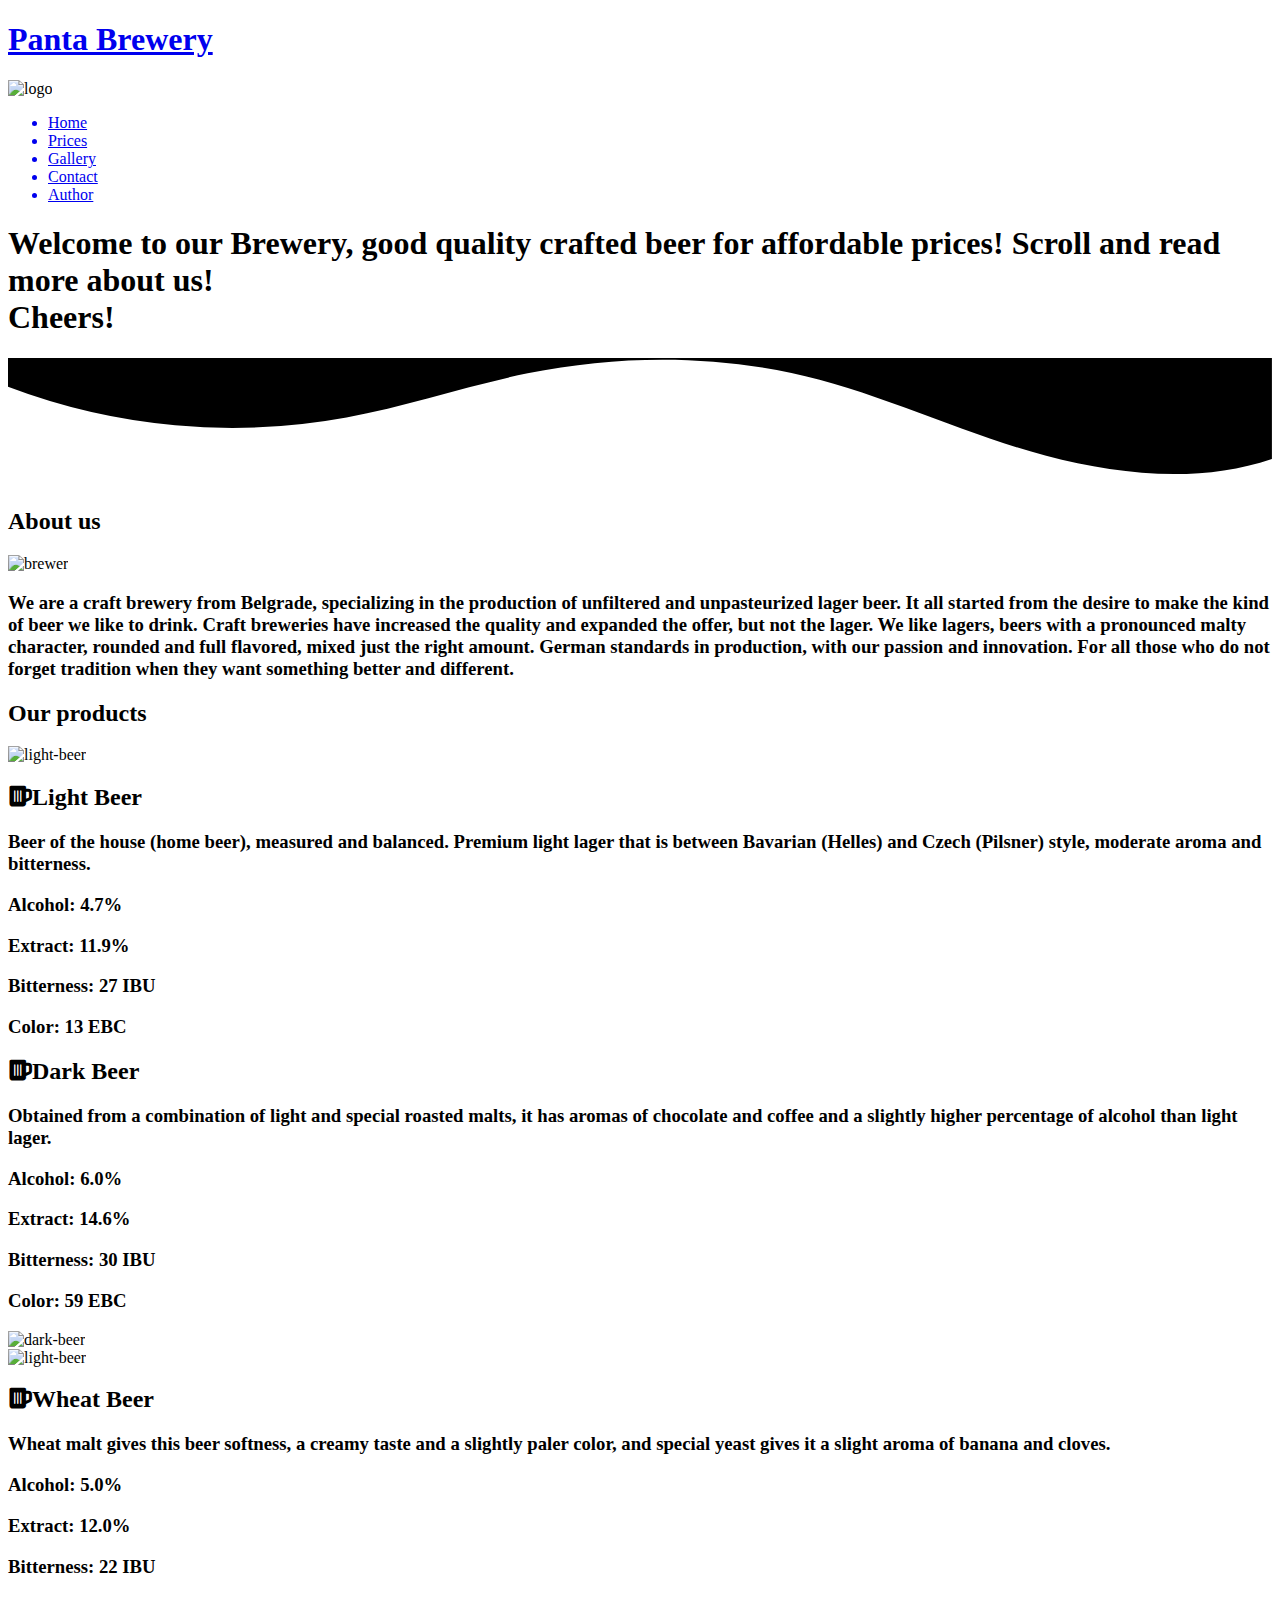
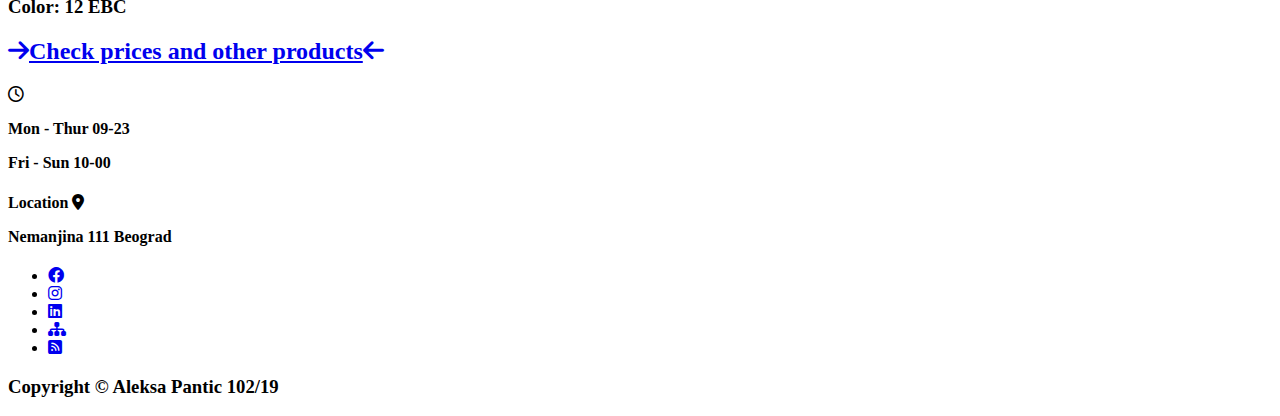
==== index.html @ 3b886d85 "Add files via upload" ====
<!DOCTYPE html>
<html lang="en">
<head>
    <meta charset="UTF-8">
    <meta http-equiv="X-UA-Compatible" content="IE=edge">
    <meta name="viewport" content="width=device-width, initial-scale=1.0">
    <!--Google Fonts-->
    <link rel="preconnect" href="https://fonts.googleapis.com">
    <link rel="preconnect" href="https://fonts.gstatic.com" crossorigin>
    <link href="https://fonts.googleapis.com/css2?family=Fira+Sans&family=M+PLUS+1+Code:wght@500;700&family=Nunito&display=swap" rel="stylesheet">
    <!--FontAwesome-->
    <link rel="stylesheet" href="https://cdnjs.cloudflare.com/ajax/libs/font-awesome/6.0.0/css/all.min.css" integrity="sha512-9usAa10IRO0HhonpyAIVpjrylPvoDwiPUiKdWk5t3PyolY1cOd4DSE0Ga+ri4AuTroPR5aQvXU9xC6qOPnzFeg==" crossorigin="anonymous" referrerpolicy="no-referrer" />
    <!--CSS-->
    <link rel="stylesheet" type="text/css" href="assets/css/style.css"/>
    <title>Panta Brewery | Home</title>
</head>
<body>
    <header class="container">
        <div id="logo">
            <h1 id="bname"><a href="index.html">Panta Brewery</a></h1>
            <img src="assets/img/logo.png" alt="logo"/>
        </div>
        <nav id="menu">
            <ul>
                <a href="index.html"><li  class="aktivni">Home</li></a>
                <a href="prices.html"><li>Prices</li></a>
                <a href="gallery.html"><li>Gallery</li></a>
                <a href="contact.html"><li>Contact</li></a>
                <a href="author.html"><li>Author</li></a>
            </ul>
        </nav>
    </header>
    <section id="cover-img">
        <div id="coverText">
            <h1>Welcome to our Brewery, good quality crafted beer  for affordable prices! Scroll and read more about us!</br>Cheers!</h1>
        </div>
        <div class="custom-shape-divider-bottom-1673564171">
            <svg data-name="Layer 1" xmlns="http://www.w3.org/2000/svg" viewBox="0 0 1200 120" preserveAspectRatio="none">
                <path d="M321.39,56.44c58-10.79,114.16-30.13,172-41.86,82.39-16.72,168.19-17.73,250.45-.39C823.78,31,906.67,72,985.66,92.83c70.05,18.48,146.53,26.09,214.34,3V0H0V27.35A600.21,600.21,0,0,0,321.39,56.44Z" class="shape-fill"></path>
            </svg>
        </div>
    </section>
    <main id="mainindex" class="container">
        <h2 id="aboutus">About us</h2>
        <section id="sekPrvaIndex">
            <div id="pravljenje">
                <img class="okrvirslike" src="assets/img/brewer.jpg" alt="brewer"/>
            </div>
            <div id="opisPivare">
                <h3>We are a craft brewery from Belgrade, specializing in the production of unfiltered and unpasteurized lager beer. It all started from the desire to make the kind of beer we like to drink.  Craft breweries have increased the quality and expanded the offer, but not the lager. We like lagers, beers with a pronounced malty character, rounded and full flavored, mixed just the right amount.     German standards in production, with our passion and innovation. For all those who do not forget tradition when they want something better and different.</h3>
            </div>
        </section>
        <h2 id="products">Our products</h2>
        <section id="sekDrugaIndex">
            <div id="svetloPivo" class="dflex">
                <div class="slikaPiva">
                    <img class="okrvirslike" src="assets/img/light-beer.jpg" alt="light-beer"/>
                </div>
                <div class="opisPiva">
                    <h2><i class="fa-solid fa-beer-mug-empty"></i>Light Beer</h2>
                    <h3>Beer of the house (home beer), measured and balanced. Premium light lager that is between Bavarian (Helles) and Czech (Pilsner) style, moderate aroma and bitterness.
                    <p>Alcohol: 4.7%</p>
                    <p>Extract: 11.9%</p>
                    <p>Bitterness: 27 IBU</p>
                    <p>Color: 13 EBC</p>
                    </h3>
                </div>
            </div>
            <div id="tamnoPivo" class="dflex">
                <div class="opisPiva">
                    <h2><i class="fa-solid fa-beer-mug-empty"></i>Dark Beer</h2>
                    <h3>Obtained from a combination of light and special roasted malts, it has aromas of chocolate and coffee and a slightly higher percentage of alcohol than light lager.
                    <p>Alcohol: 6.0%</p>
                    <p>Extract: 14.6%</p>
                    <p>Bitterness: 30 IBU</p>
                    <p>Color: 59 EBC</p>
                    </h3>
                </div>
                <div  class="slikaPiva">
                    <img class="okrvirslike" src="assets/img/dark-beer.jpg" alt="dark-beer"/>
                </div>
                
            </div>
            <div id="psenicnoPivo" class="dflex">
                <div class="slikaPiva">
                    <img class="okrvirslike" src="assets/img/wheat-beer.jpg" alt="light-beer"/>
                </div>
                <div class="opisPiva">
                    <h2><i class="fa-solid fa-beer-mug-empty"></i>Wheat Beer</h2>
                    <h3>Wheat malt gives this beer softness, a creamy taste and a slightly paler color, and special yeast gives it a slight aroma of banana and cloves.
                    <p>Alcohol: 5.0%</p>
                    <p>Extract: 12.0%</p>
                    <p>Bitterness: 22 IBU</p>
                    <p>Color: 12 EBC</p>
                    </h3>
                </div>
            </div>
        </section>
        <h2 id="pricesLink"><a href="prices.html"><i class="fa-solid fa-arrow-right"></i>Check prices and other products<i class="fa-solid fa-arrow-left"></i></a></h2>
    </main>
    <footer class="container">
        <div id="footer1">
                <div id="radnoVreme">
                    <h4><i class="fa-regular fa-clock"></i>
                        <p>Mon - Thur 09-23</p>
                        <p>Fri - Sun 10-00</p>
                    </h4>
                </div>
                <div id="lokacija">
                    <h4>Location <i class="fa-solid fa-location-dot"></i>
                        <p>Nemanjina 111 Beograd</p>
                    </h4>
                </div>
                <div id="ikonice">
                    <ul>
                        <li><a href="https://www.facebook.com/"><i class="fa-brands fa-facebook"></i></a></li>
                        <li><a href="https://www.instagram.com/"><i class="fa-brands fa-instagram"></i></a></li>
                        <li><a href="https://www.linkedin.com/"><i class="fa-brands fa-linkedin"></i></a></li>
                        <li><a href="sitemap.xml"><i class="fa-solid fa-sitemap"></i></a></li>
                        <li><a href="rss.xml"><i class="fa-solid fa-square-rss"></i></a></li>
                    </ul>
            </div>
        </div> 
       <h3>Copyright &copy; Aleksa Pantic 102/19</h3>
    </footer>

</body>
</html>
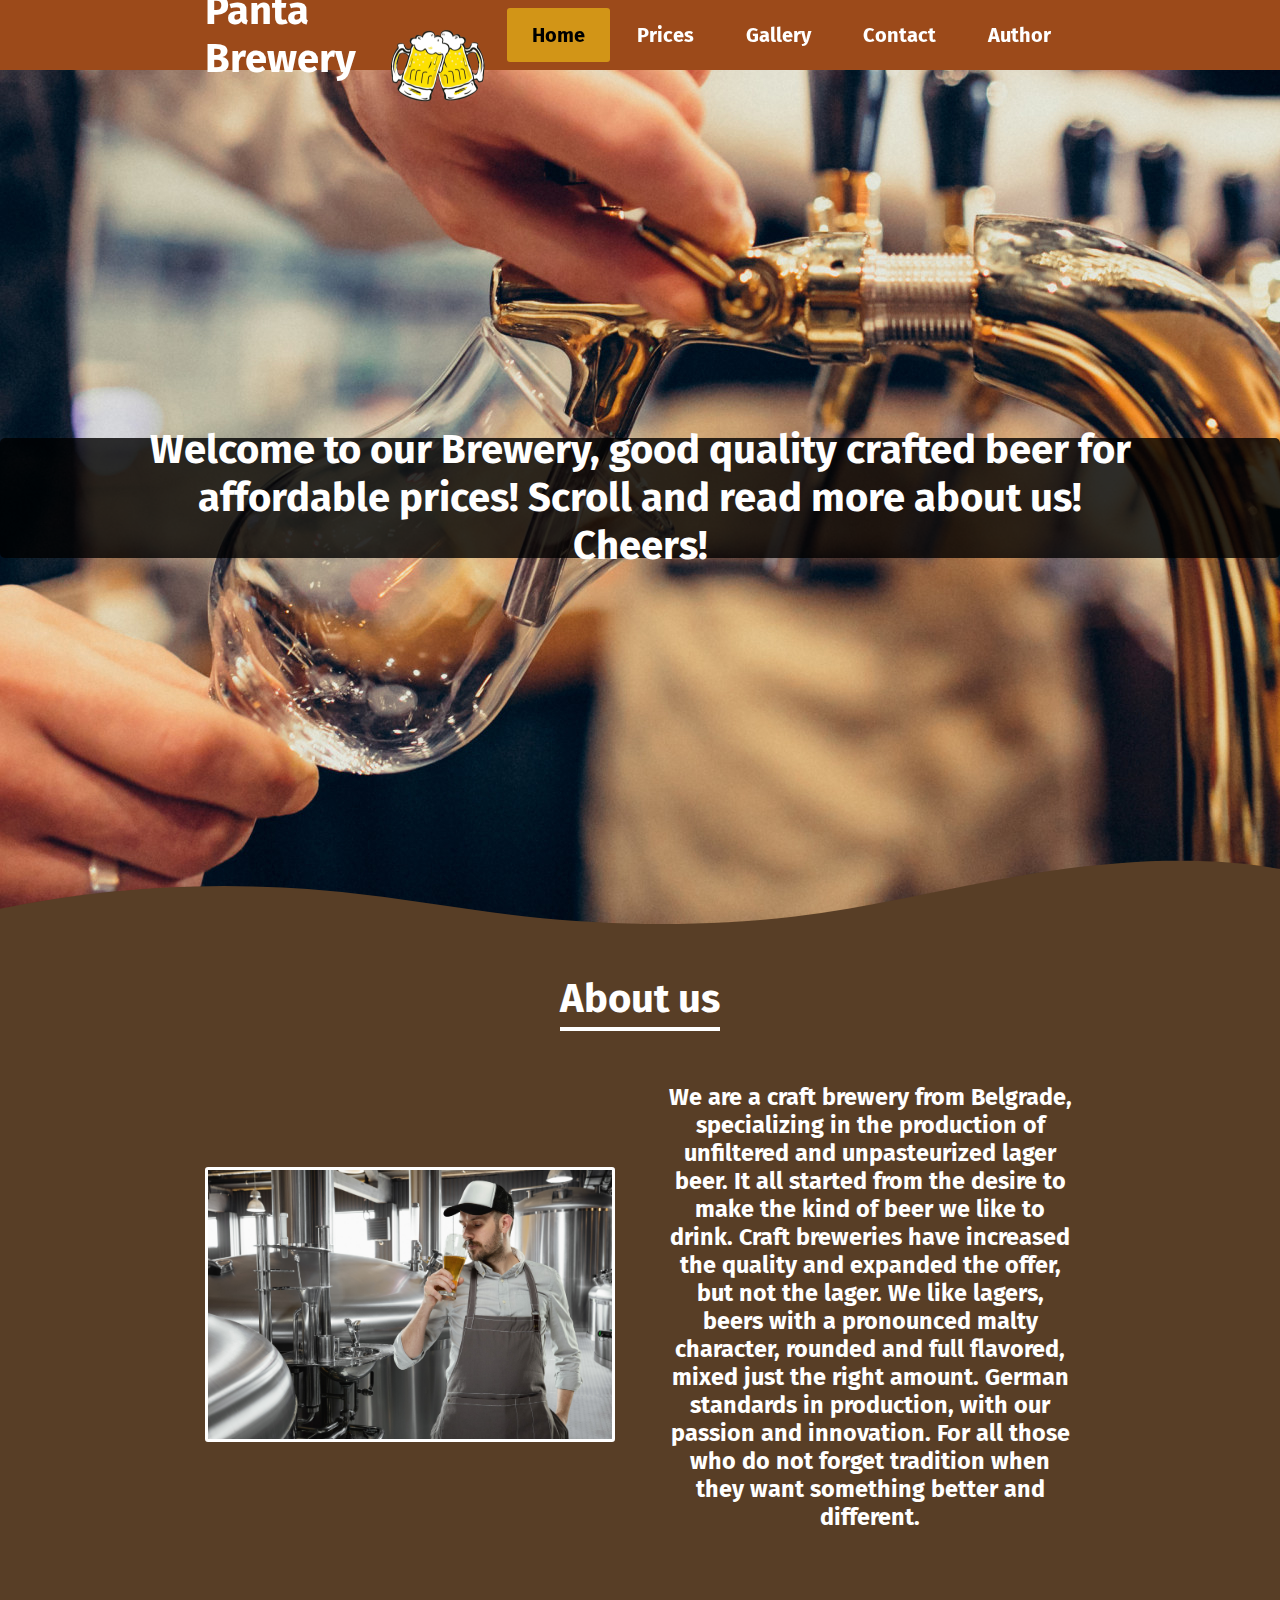
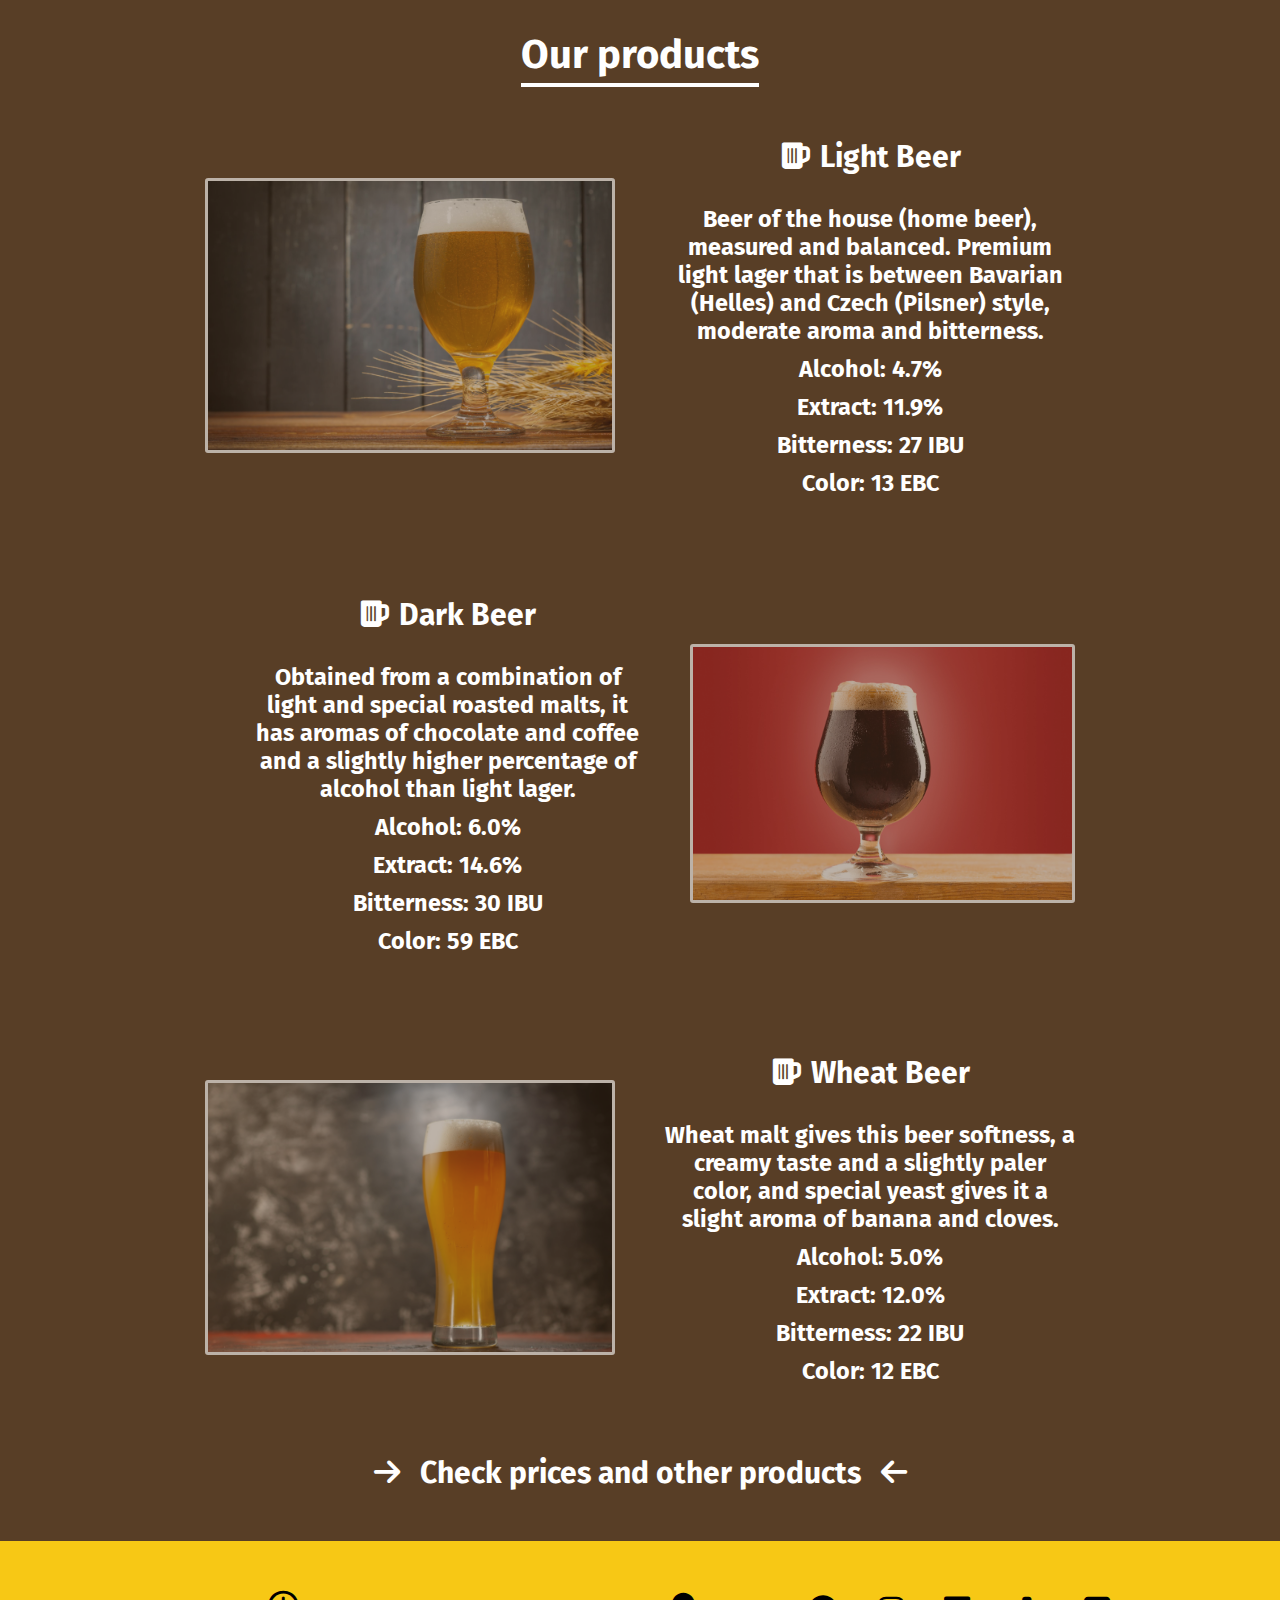
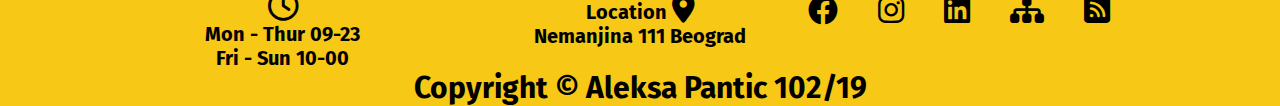
==== commit 68b048fd: "Add files via upload" ====
--- a/index.html
+++ b/index.html
@@ -4,6 +4,11 @@
     <meta charset="UTF-8">
     <meta http-equiv="X-UA-Compatible" content="IE=edge">
     <meta name="viewport" content="width=device-width, initial-scale=1.0">
+    <meta name="keywords" content="Beer, brewery, alcohol, bar, drink"/>
+    <meta name="description" content="Panta Brewery - Good quality crafted beer  for affordable prices!"/>
+    <meta name="author" content="mailto:aleksa.pantic.102.19@ict.edu.rs"/>
+    <meta name="copyright" content="Aleksa Pantic 2021"/>
+    <link rel="icon" type="image/x-icon" href="assets/img/favicon.ico" />
     <!--Google Fonts-->
     <link rel="preconnect" href="https://fonts.googleapis.com">
     <link rel="preconnect" href="https://fonts.gstatic.com" crossorigin>
--- a/assets/css/style.css
+++ b/assets/css/style.css
@@ -0,0 +1,458 @@
+:root{
+    --bela: #ffffff;
+    --crna: #000000;
+    --braon: #9C4A1A;
+    --tamzuta: #EC9704;
+    --zuta: #F7C815;
+    --krem: #583E26;
+    --libra: #A78B71;
+}
+@import url('https://fonts.googleapis.com/css2?family=Fira+Sans&family=M+PLUS+1+Code:wght@500;700&family=Nunito&display=swap');
+*{
+    margin:0px;
+    padding: 0px;
+    box-sizing: border-box;
+    font-family: 'Fira Sans', sans-serif;
+}
+body{
+    display: block;
+    background-color: var(--krem);
+    font-size: 20px;
+}
+ul{
+    text-decoration: none;
+    list-style: none;
+}
+a{
+    text-decoration: none;
+}
+.container{
+    width: 100%;
+    padding: 0px 205px;
+}
+header{
+    height: 70px !important;
+    height: initial;
+    display: flex;
+    justify-content: space-between;
+    align-items: center;
+    top: 0;
+    position: sticky;
+    background-color: var(--braon);
+    z-index: 999;
+}
+#logo{
+    height: 100%;
+    display: flex;
+    align-items: center;
+}
+@keyframes rotiranjeLoga{
+    from{ transform: rotate(0deg);}
+    to{transform: rotate(360deg);}
+}
+#logo img{
+    position: relative;
+    top: 25px;
+    margin-right: 20px;
+    animation-name: rotiranjeLoga;
+    animation-duration: 2s;
+}
+#bname{
+    color: var(--bela);
+    margin-right: 30px;
+    font-weight: bold;
+}
+#bname a{
+    color: var(--bela);
+}
+#bname a:hover{
+    color: var(--zuta);
+}
+#menu ul{
+    display: flex;
+    flex-direction: row;
+    justify-content: center;
+}
+#menu ul li{
+    margin: 0px 1px;
+    padding: 15px 25px;
+    height: 100%;
+    display: block;
+    font-weight: bold;
+    color: var(--bela);
+}
+#menu ul li:hover{
+    background-color: var(--zuta);
+    border-radius: 3px;
+    color: var(--crna) !important;
+}
+#cover-img{
+    position: relative;
+    background-image: url("../img/cover-image.jpg");
+    background-repeat: no-repeat;
+    background-position: bottom center;
+    height: 95vh;
+    width: 100%;
+    display: flex;
+    align-items: center;
+    justify-content: center;
+}
+@keyframes pojavljivanje {
+    from{opacity: 0;}
+    to{opacity: 1;}
+}
+#coverText{
+    display: flex;
+    align-items: center;
+    width:fit-content;
+    height: 70px;
+    position: relative;
+    padding:60px 50px;
+    background-color: rgba(0,0,0,0.8);
+    border-radius: 5px;
+    animation-name: pojavljivanje;
+    animation-duration: 3s;
+}
+#coverText h1{
+    color: var(--bela);
+    text-align: center;
+}
+.custom-shape-divider-bottom-1673564171 {
+    position: absolute;
+    bottom: 0;
+    left: 0;
+    width: 100%;
+    overflow: hidden;
+    line-height: 0;
+    transform: rotate(180deg);
+}
+
+.custom-shape-divider-bottom-1673564171 svg {
+    position: relative;
+    display: block;
+    width: calc(100% + 1.3px);
+    height: 70px;
+    transform: rotateY(180deg);
+}
+
+.custom-shape-divider-bottom-1673564171 .shape-fill {
+    fill: var(--krem);
+}
+#mainindex{
+    margin-top: 100px;
+    text-align: center;
+}
+#aboutus{
+    text-decoration: underline;
+    text-underline-offset: 15px;
+    color: var(--bela);
+    font-weight: bold;
+    font-size: 40px;
+    margin-top: -50px;
+    margin-bottom: 60px;
+}
+#pravljenje{
+    display: block;
+    width: 50%;
+    height: 50%;
+    overflow: hidden;
+}
+#pravljenje img{
+    width: 100%;
+    height: 100%;
+}
+.okrvirslike{
+    border: 3px solid white;
+    border-radius: 3px;
+}
+#sekPrvaIndex{
+    display: flex;
+    align-items: center;
+    margin-top: 30px;
+}
+#opisPivare{
+    color: var(--bela);
+    width:50%;
+    margin-left: 50px;
+}
+#products{
+    margin-top: 100px;
+    font-size: 40px;
+    color: var(--bela);
+    text-decoration: underline;
+    text-underline-offset: 15px;
+    margin-bottom: 60px;
+}
+#svetloPivo{
+    width:100%;
+    height: 100%;
+}
+.dflex{
+    display: flex;
+    flex-direction: row;
+    align-items: center;
+}
+.slikaPiva{
+    opacity: 0.6;
+    transition: 1s;
+    width: 50%;
+    height: 50%;
+}
+.slikaPiva:hover{
+    opacity: 1;
+    width: 50%;
+    height: 50%;
+}
+.slikaPiva img{
+    width:100%;
+    height: 100%;
+}
+.opisPiva{
+    color: var(--bela);
+    margin-left: 50px;
+    width: 50%;
+}
+#prvi{
+    height: 5000px;
+    background-color: red;
+}
+.opisPiva h2{
+    margin-bottom: 30px;
+}
+.opisPiva h2 i{
+    margin-right: 10px;
+}
+.opisPiva h3 p{
+    margin-top: 10px;
+}
+#tamnoPivo{
+    margin-top: 100px;
+}
+#tamnoPivo .opisPiva{
+    margin-right: 50px;
+}
+#psenicnoPivo{
+    margin-top: 100px;
+}
+#pricesLink{
+    margin-top: 70px;
+    margin-bottom: 50px;
+}
+#pricesLink a{
+    color: var(--bela) !important;
+}
+#pricesLink i{
+    color: var(--bela);
+    margin:0px 20px;
+}
+#pricesLink a:hover{
+    color: var(--crna) !important;
+}
+footer{
+    padding-top: 30px !important;
+    text-align: center;
+    background-color: var(--zuta);
+}
+footer h3{
+    font-size: 30px;
+    font-weight: bold !important;
+}
+#ikonice{
+    width:33%;
+}
+#ikonice ul{
+    margin-bottom: 20px;
+    font-size: 30px;
+    font-weight: bold;
+    justify-content:space-between;
+    display: flex;
+    flex-direction: row;
+}
+#ikonice ul li{
+    margin: 0px 20px;
+}
+#ikonice ul li a{
+    color: var(--crna);
+}
+#ikonice ul li a:hover{
+    color: #0000ff;
+}
+#radnoVreme{
+    display: flex;
+    align-items: center;
+    width:33%;
+    padding-top: 20px !important;
+}
+.aktivni{
+
+    border-radius: 3px;
+    color: var(--crna) !important;
+    background-color: rgba(247, 200, 21, 0.6);
+}
+#footer1{
+    display: flex;
+    justify-content: space-between !important;
+    align-items:center !important;
+}
+#lokacija{
+    width:33%;
+
+}
+#lokacija h4 i{
+    font-size: 30px;
+}
+#radnoVreme h4 i{
+    font-size: 30px;
+}
+#ikonice ul{
+    padding-inline-start: 0px !important;
+}
+#ikonice ul li:last-child{
+    margin-right:inherit !important;
+}
+#mainauthor{
+    animation-name: pojavljivanje;
+    animation-duration: 3s;
+    text-align: center;
+    margin: 100px 0px;
+}
+#mainauthor h1{
+    color: var(--bela);
+    text-decoration: underline;
+    text-underline-offset: 15px;
+}
+#opisAutora{
+    margin-top: 100px;
+    display: flex;
+    align-items: center;
+    justify-content: space-evenly;
+}
+#slikaAutor{
+    height:500px !important;
+}
+#slikaAutor img{
+    height: 100%;
+}
+#tekstAutor{
+    width: 48%;
+    color: var(--bela);
+}
+#cenovnik table{
+    border: 3px solid var(--zuta);
+    background-color: rgba(0, 0, 0, 0.9);
+}
+#cenovnik table tr,#cenovnik table td{
+    border-bottom: 3px solid var(--zuta);
+    padding: 20px;
+}
+
+#mainprices{
+    background-image: url("../img/pricepic.jpg");
+    opacity: 0.9;
+    background-repeat: no-repeat;
+    background-position: center center;
+    width:100%;
+    height: fit-content;
+    color: var(--bela);
+    text-align: center;
+    display: flex;
+    justify-content: center;
+    padding-bottom: 50px;
+}
+#mainprices h1{
+    font-size: 2em;
+    background-color: rgba(0,0,0,0.7);
+    height: 70px;
+    margin-top: 100px;
+    margin-bottom: 100px;
+    text-decoration: underline;
+    text-underline-offset: 15px;
+}
+#galerija{
+    display: flex;
+    flex-direction: row;
+    justify-content: space-between;
+    flex-wrap: wrap;
+}
+#maingallery{
+    text-align: center;
+    margin-bottom: 100px;
+}
+#maingallery h1{
+    color: var(--bela);
+    text-decoration: underline;
+    text-underline-offset: 15px;
+    margin-top: 100px;
+    margin-bottom: 100px;
+
+}
+.slika{
+    border: 3px solid white;
+    border-radius: 3px;
+    margin-top: 20px;
+    width: 30%;
+    height: 30%;
+}
+.slika img{
+    opacity: 0.4;
+    width:100%;
+    height:100%;
+}
+.slika img:hover{
+    opacity: 1;
+}
+#maincontact{
+    text-align: center;
+}
+#maincontact h1{
+    color: var(--bela);
+    text-decoration: underline;
+    text-underline-offset: 15px;
+    margin: 100px 0px;
+}
+.label{
+    color: var(--bela);
+    font-size: 25px;
+    font-weight: bold;
+    margin-top: 20px;
+}
+#formular{
+    display: flex;
+    justify-content: center;
+    width:100%;
+    margin-bottom: 100px;
+}
+#forma{
+    padding-top: 20px;
+
+    width:40%;
+    border: 3px solid var(--crna);
+    border-radius: 3px;
+}
+#submit{
+    margin-bottom: 30px;
+    font-size: 20px;
+    padding: 10px;
+    background-color: var(--zuta);
+    font-weight: bold;
+}
+input[type=text],input[type=email]{
+    text-align: center;
+    width: 50%;
+    height: 30px;
+    font-size: 20px;
+    border: 3px solid var(--crna);
+}
+#biraj{
+    border: 3px solid var(--crna);
+    margin-top: 20px;
+    text-align: center;
+    font-size: 20px;
+    height: 30px;
+    width:50%;
+}
+#txtArea{
+    border: 3px solid var(--crna);
+    width:70% !important;
+    font-size: 20px;
+}